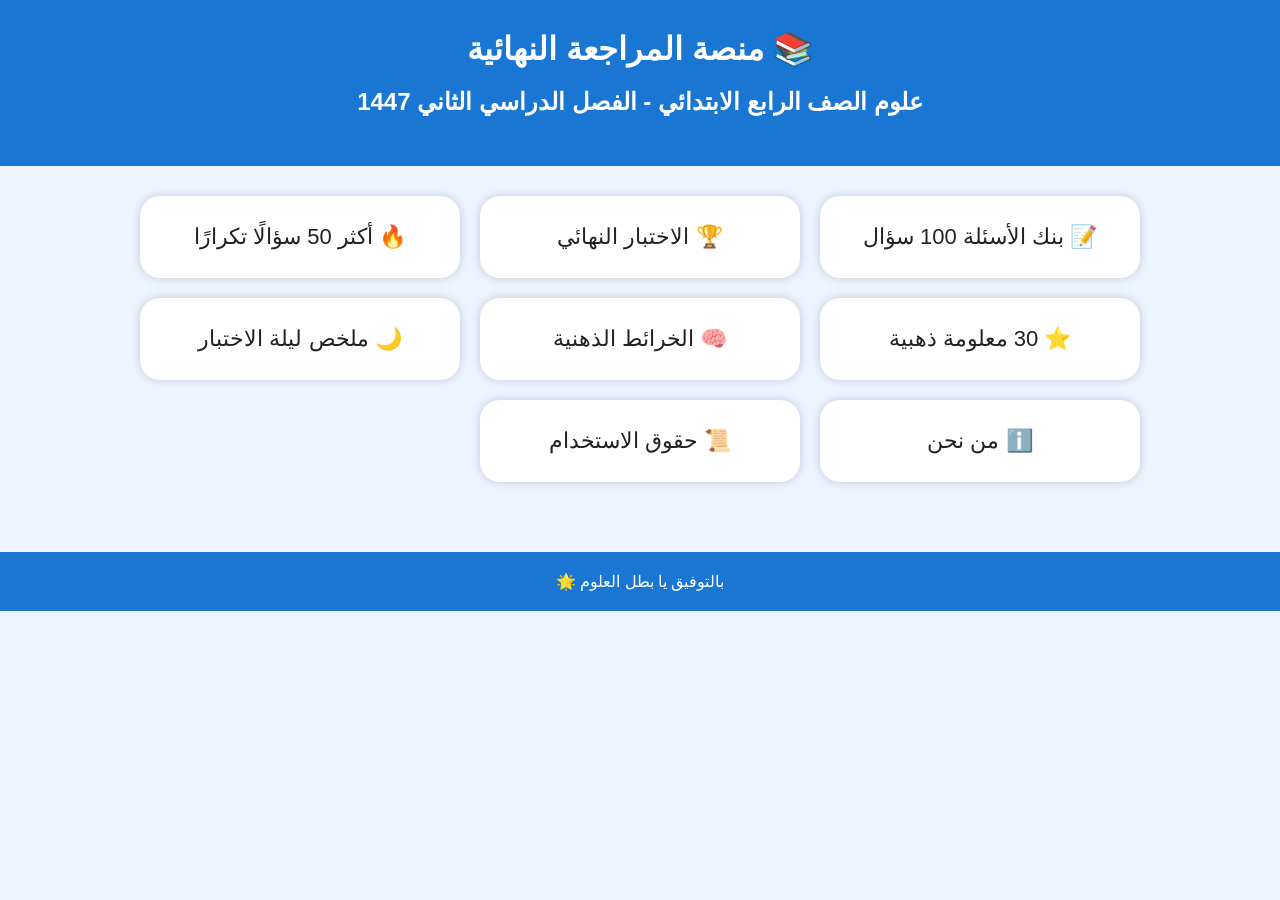
==== index.html @ 23d4956d "Add files via upload" ====
<!DOCTYPE html><html lang="ar" dir="rtl"><head><meta charset="UTF-8"><meta name="viewport" content="width=device-width, initial-scale=1.0"><title>علوم رابع ابتدائي ف2 1447</title><link rel="stylesheet" href="style.css"></head><body><header><h1>📚 منصة المراجعة النهائية</h1><h2>علوم الصف الرابع الابتدائي - الفصل الدراسي الثاني 1447</h2></header><div class="container"><a class="card" href="100_questions.html">📝 بنك الأسئلة 100 سؤال</a><a class="card" href="final_exam.html">🏆 الاختبار النهائي</a><a class="card" href="top50.html">🔥 أكثر 50 سؤالًا تكرارًا</a><a class="card" href="golden_facts.html">⭐ 30 معلومة ذهبية</a><a class="card" href="mindmaps.html">🧠 الخرائط الذهنية</a><a class="card" href="night_review.html">🌙 ملخص ليلة الاختبار</a><a class="card" href="about.html">ℹ️ من نحن</a><a class="card" href="usage.html">📜 حقوق الاستخدام</a></div><footer>بالتوفيق يا بطل العلوم 🌟</footer></body></html>
---- style.css ----
body{font-family:Tahoma,Arial,sans-serif;background:#eef4ff;margin:0;padding:0;text-align:center;color:#222}header{background:#1976d2;color:white;padding:30px 15px}header h1{margin:0 0 10px} .container{width:90%;max-width:1000px;margin:auto;padding:30px;display:grid;grid-template-columns:repeat(auto-fit,minmax(250px,1fr));gap:20px}.card{background:white;padding:28px;border-radius:20px;font-size:22px;text-decoration:none;color:#222;box-shadow:0 0 10px rgba(0,0,0,.18);transition:.25s;display:block}.card:hover{transform:scale(1.03);background:#fff9c4}footer{margin-top:40px;padding:20px;background:#1976d2;color:white}.questionBox{background:white;padding:20px;margin:20px auto;border-radius:15px;box-shadow:0 0 10px lightgray;text-align:right;max-width:900px}.submitBtn,.resetBtn,.printBtn{font-size:20px;padding:14px 22px;border:none;border-radius:15px;background:#1976d2;color:white;cursor:pointer;margin:8px}.resetBtn{background:#6a1b9a}.printBtn{background:#2e7d32}#result{font-size:23px;margin:30px auto;font-weight:bold;background:white;padding:20px;border-radius:20px;box-shadow:0 0 15px lightgray;max-width:850px}.progressBox{background:#e3f2fd;border-radius:15px;padding:15px;margin:20px auto;max-width:850px;font-size:18px}.certificate{background:#fffde7;border:4px dashed #fbc02d;border-radius:25px;padding:30px;margin:25px auto;max-width:850px;font-size:22px}.factBox,.review-section,.mindmap{background:white;margin:20px auto;padding:22px;border-radius:20px;box-shadow:0 0 12px rgba(0,0,0,.15);max-width:950px;text-align:right;line-height:1.8}.factNumber{font-weight:bold;color:#f57f17;font-size:22px}.quick-table{width:100%;border-collapse:collapse;margin-top:15px}.quick-table th,.quick-table td{border:1px solid #ccc;padding:10px;text-align:center}.quick-table th{background:#1976d2;color:white}.key,.tip{background:#fff9c4;padding:12px;border-radius:10px;font-weight:bold;display:block;margin:10px 0}.success{background:#e8f5e9;border-right:8px solid #2e7d32;padding:15px;border-radius:12px;margin:15px 0}.warning{background:#ffebee;border-right:8px solid #c62828;padding:15px;border-radius:12px;margin:15px 0}.center-title{background:#1976d2;color:white;display:inline-block;padding:18px 30px;border-radius:25px;font-size:24px;font-weight:bold;margin-bottom:25px}.branches{display:grid;grid-template-columns:repeat(auto-fit,minmax(220px,1fr));gap:18px;margin-top:20px}.branch{background:#eef4ff;border-right:8px solid #1976d2;padding:18px;border-radius:15px;text-align:right;font-size:18px;line-height:1.8}.branch h3{margin-top:0;color:#0d47a1}@media print{.card,.submitBtn,.resetBtn,.printBtn,footer{display:none}body{background:white}.questionBox,.factBox,.review-section,.mindmap{box-shadow:none;border:1px solid #ccc}}
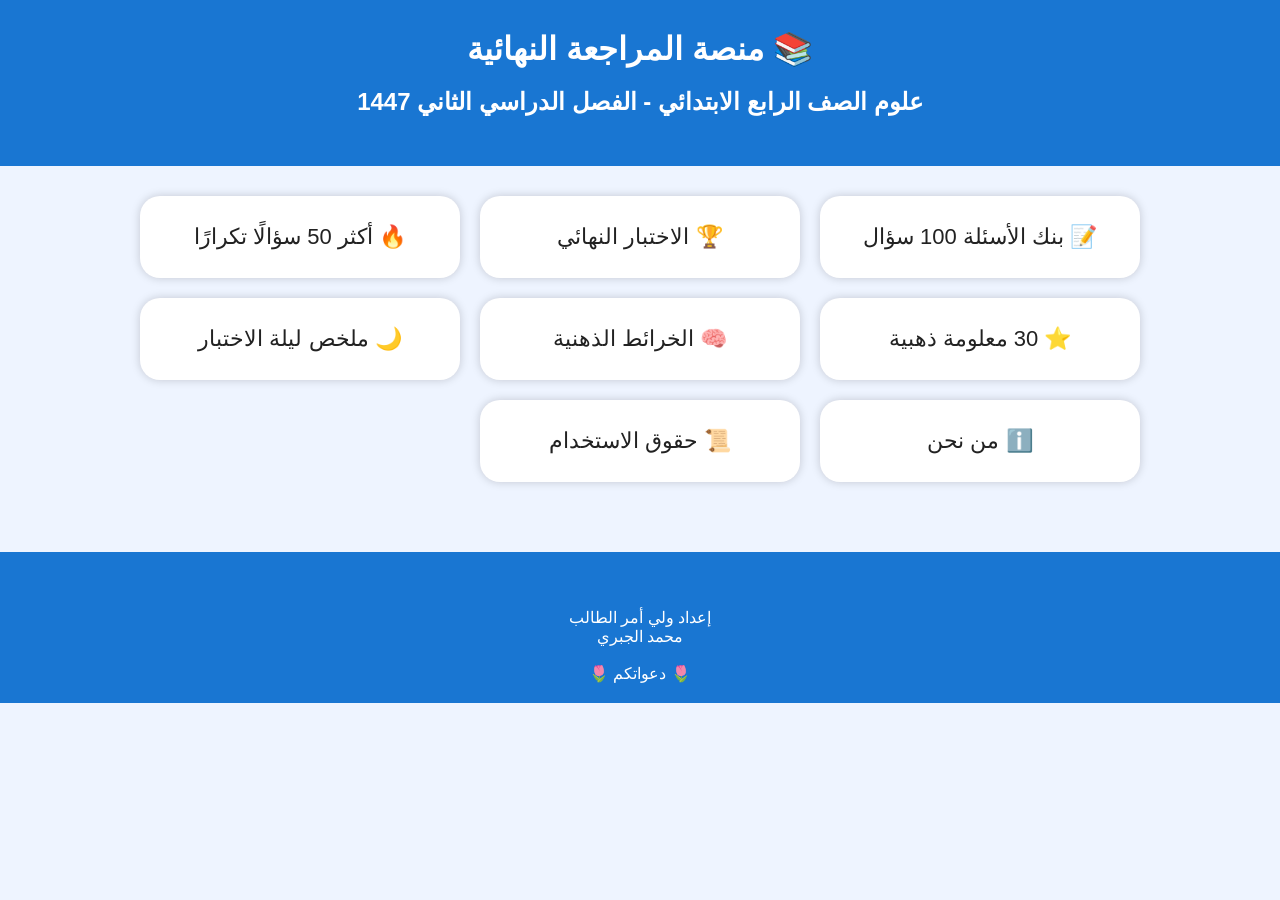
==== commit ca673b2a: "Update index.html" ====
--- a/index.html
+++ b/index.html
@@ -1 +1,9 @@
-<!DOCTYPE html><html lang="ar" dir="rtl"><head><meta charset="UTF-8"><meta name="viewport" content="width=device-width, initial-scale=1.0"><title>علوم رابع ابتدائي ف2 1447</title><link rel="stylesheet" href="style.css"></head><body><header><h1>📚 منصة المراجعة النهائية</h1><h2>علوم الصف الرابع الابتدائي - الفصل الدراسي الثاني 1447</h2></header><div class="container"><a class="card" href="100_questions.html">📝 بنك الأسئلة 100 سؤال</a><a class="card" href="final_exam.html">🏆 الاختبار النهائي</a><a class="card" href="top50.html">🔥 أكثر 50 سؤالًا تكرارًا</a><a class="card" href="golden_facts.html">⭐ 30 معلومة ذهبية</a><a class="card" href="mindmaps.html">🧠 الخرائط الذهنية</a><a class="card" href="night_review.html">🌙 ملخص ليلة الاختبار</a><a class="card" href="about.html">ℹ️ من نحن</a><a class="card" href="usage.html">📜 حقوق الاستخدام</a></div><footer>بالتوفيق يا بطل العلوم 🌟</footer></body></html>
+<!DOCTYPE html><html lang="ar" dir="rtl"><head><meta charset="UTF-8"><meta name="viewport" content="width=device-width, initial-scale=1.0"><title>علوم رابع ابتدائي ف2 1447</title><link rel="stylesheet" href="style.css"></head><body><header><h1>📚 منصة المراجعة النهائية</h1><h2>علوم الصف الرابع الابتدائي - الفصل الدراسي الثاني 1447</h2></header><div class="container"><a class="card" href="100_questions.html">📝 بنك الأسئلة 100 سؤال</a><a class="card" href="final_exam.html">🏆 الاختبار النهائي</a><a class="card" href="top50.html">🔥 أكثر 50 سؤالًا تكرارًا</a><a class="card" href="golden_facts.html">⭐ 30 معلومة ذهبية</a><a class="card" href="mindmaps.html">🧠 الخرائط الذهنية</a><a class="card" href="night_review.html">🌙 ملخص ليلة الاختبار</a><a class="card" href="about.html">ℹ️ من نحن</a><a class="card" href="usage.html">📜 حقوق الاستخدام</a></div><footer><br><br>
+
+إعداد ولي أمر الطالب
+<br>
+محمد الجبري
+
+<br><br>
+
+🌷 دعواتكم 🌷</footer></body></html>
